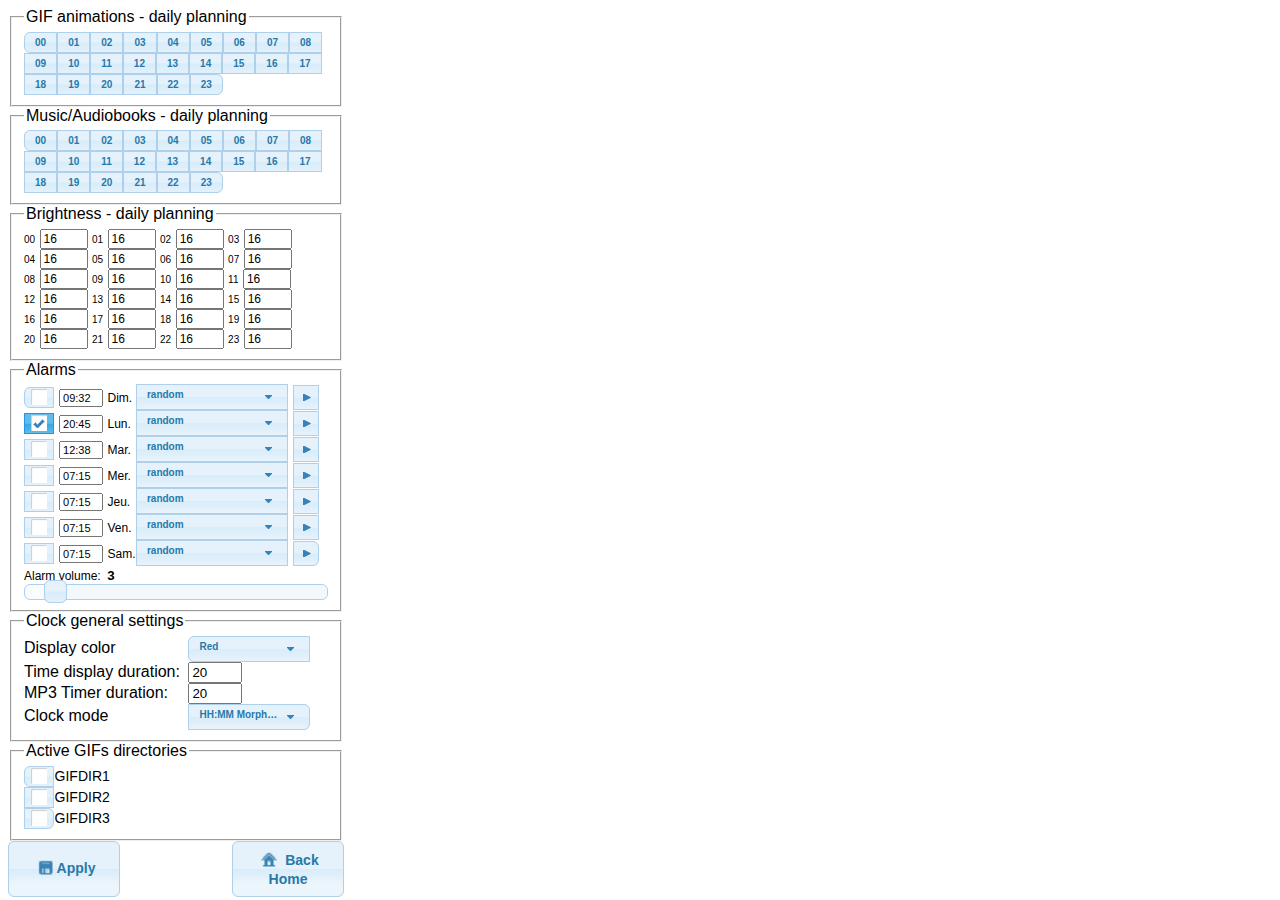
==== data/configTest.html @ 9fa5d026 "wip" ====
<html lang="en">
<head>
  <meta charset="utf-8">
  <meta name="viewport" content="width=device-width, initial-scale=1">
  <title>YoyoFRClock web conf</title>
  <link rel="stylesheet" href="jquery-ui.min.css">
  <link rel="stylesheet" href="jquery-ui.theme.min.css">
  <link rel="stylesheet" href="bootstrap-material-dtp.css">
  <link rel="shortcut icon" type="image/x-icon" href="favicon.ico">  
  <script type="text/javascript" src="jquery.min.js"></script>
  <script type="text/javascript" src="jquery-ui.min.js"></script>
  <script src="jquery.ui.touch-punch.min.js"></script>
  <script type="text/javascript" src="moment.min.js"></script>
  <script type="text/javascript" src="bootstrap-material-dtp.min.js"></script>
  <script>
    $(document).ready(function(){

        $('#widget').draggable();

        $("#submitBtn").click(function(){    
            $.ajax({
                method: "POST",
                url: "/update_config",           
                data: $("#configForm").serialize(), // serializes the form's elements.       
                success: function(data)
                {
                    alert(data); // show response from the php script.
                }
            });
        });

        $("#backHomeBtn").click(function(){        
            location.href="/menu.html";
        });
    });
    $( function() {
        $( ".cbnoicon" ).checkboxradio({
            icon: false
        });
        $( "fieldset" ).controlgroup();

        $( "#slider-alarmvol" ).slider({
            range: "max",
            min: 0,
            max: 31,
            value: document.getElementById('alarmvol').value,
            slide: function( event, ui ) {
                    $( "#alarmvol" ).val( ui.value );
            }
        });
        $( "#alarmvol" ).val( $( "#slider-alarmvol" ).slider( "value" ) );
    } );
    
    function limit(element) {
        var max_chars = 3;

        if(element.value.length > max_chars) {
            element.value = element.value.substr(0, max_chars);
        }
        if (element.value<0) element.value=0;
        if (element.value>255) element.value=255;
    }
  
  </script>
  
    <style>
        body {
            font-family: Arial, Helvetica, sans-serif;  
            max-width: 21em;          
        }    
        .gif_schedule {
            width:19em;
        }
        .gif_schedule label,.gif_schedule input {
            font-size:10;
        }
        .music_schedule {
            width:19em;
        }
        .music_schedule label,.music_schedule input {
            font-size:10;
        }
        .brightness_schedule {
            width:19em;
        }
        .brightness_schedule label {
            font-size:10;
            width:2em;        
        }
        .brightness_schedule input {
            font-size:12;
            width:4em;    
        }        
        .alarms_schedule {
            width:19em;            
        }
        .alarms_schedule label {
            font-size:6;            
        }
        .alarms_schedule input {
        }
        .alarms_schedule .txtAlarmTime {
            font-size:11;
            width:4em;            
            float:none !important;
        }
        .alarms_schedule #AlarmVolume label {
            font-size:12;
        }
        .cbalarmlbl {        
            float:none !important;
            width:4em;
            display: inline-block;
        }
        .txtAlarmLbl {
            font-size:12;
            float:none !important;
        }    
        .btnalarm {
            font-size:0.75em;        
            float:none !important;
        }
        .alarms_schedule .ui-selectmenu-button.ui-button {                
            width: 13em;
            font-size:10;
            float:none !important;
        }
        #slider-alarmvol {
            
        }
        .gifdirs_schedule{        
            width:19em;
        }
        .gifdirs_schedule label {
            font-size:6;        
        }
        .txtGifDirLbl {
            font-size:14;        
        }     
        .general_settings {
            width:19em;            
        }
        .general_settings label {
            width:10em;            
            display:inline-block;
        }
        .general_settings .ui-selectmenu-button.ui-button {                
            width:10em;
            font-size:10;
            float:none !important;
        }
        #clk_display_duration,#clk_mp3_timer {
            width:4em;                        
        }
                
        #submitBtn {
            width:8em;
            font-size:14;
            height:4em;
            float: left;
            margin: 0 auto;            

        }
        #backHomeBtn {
            width:8em;
            font-size:14;
            height:4em;
            float: right;
            margin: 0 auto;                        
        }
        
        #submitBtnIcon {
            zoom: 150%; 
            -moz-transform: scale(1.5); 
            -webkit-zoom: 1.5; 
            -ms-zoom: 1.5;
        }
        #backHomeBtnIcon {
            zoom: 150%; 
            -moz-transform: scale(1.5); 
            -webkit-zoom: 1.5; 
            -ms-zoom: 1.5;
        }

        @font-face {
        font-family: 'Material Icons';
        font-style: normal;
        font-weight: 400;
        src: url("Material-Design-Icons.woff2") format('woff2');
        }

        .material-icons {
        font-family: 'Material Icons';
        font-weight: normal;
        font-style: normal;
        font-size: 24px;
        line-height: 1;
        letter-spacing: normal;
        text-transform: none;
        display: inline-block;
        white-space: nowrap;
        word-wrap: normal;
        direction: ltr;
        -webkit-font-feature-settings: 'liga';
        -webkit-font-smoothing: antialiased;
        }

    </style>
</head>
<body>
 
<div class="widget">
    
<form action="/update_config" method="POST" id="configForm">
    
  <h2></h2>
  <fieldset class="gif_schedule">
    <legend>GIF animations - daily planning</legend>
    <label for="cbgif-1">00</label>
    <input class="cbnoicon" type="checkbox" name="cbgif-1" id="cbgif-1">
    <label for="cbgif-2">01</label>
    <input class="cbnoicon" type="checkbox" name="cbgif-2" id="cbgif-2">
    <label for="cbgif-3">02</label>
    <input class="cbnoicon" type="checkbox" name="cbgif-3" id="cbgif-3">
    <label for="cbgif-4">03</label>
    <input class="cbnoicon" type="checkbox" name="cbgif-4" id="cbgif-4">
    <label for="cbgif-5">04</label>
    <input class="cbnoicon" type="checkbox" name="cbgif-5" id="cbgif-5">
    <label for="cbgif-6">05</label>
    <input class="cbnoicon" type="checkbox" name="cbgif-6" id="cbgif-6">
    <label for="cbgif-7">06</label>
    <input class="cbnoicon" type="checkbox" name="cbgif-7" id="cbgif-7">
    <label for="cbgif-8">07</label>
    <input class="cbnoicon" type="checkbox" name="cbgif-8" id="cbgif-8">
    <label for="cbgif-9">08</label>
    <input class="cbnoicon" type="checkbox" name="cbgif-9" id="cbgif-9">
    <label for="cbgif-10">09</label>
    <input class="cbnoicon" type="checkbox" name="cbgif-10" id="cbgif-10">
    <label for="cbgif-11">10</label>
    <input class="cbnoicon" type="checkbox" name="cbgif-11" id="cbgif-11">
    <label for="cbgif-12">11</label>
    <input class="cbnoicon" type="checkbox" name="cbgif-12" id="cbgif-12">
    <label for="cbgif-13">12</label>
    <input class="cbnoicon" type="checkbox" name="cbgif-13" id="cbgif-13">
    <label for="cbgif-14">13</label>
    <input class="cbnoicon" type="checkbox" name="cbgif-14" id="cbgif-14">
    <label for="cbgif-15">14</label>
    <input class="cbnoicon" type="checkbox" name="cbgif-15" id="cbgif-15">
    <label for="cbgif-16">15</label>
    <input class="cbnoicon" type="checkbox" name="cbgif-16" id="cbgif-16">
    <label for="cbgif-17">16</label>
    <input class="cbnoicon" type="checkbox" name="cbgif-17" id="cbgif-17">
    <label for="cbgif-18">17</label>
    <input class="cbnoicon" type="checkbox" name="cbgif-18" id="cbgif-18">
    <label for="cbgif-19">18</label>
    <input class="cbnoicon" type="checkbox" name="cbgif-19" id="cbgif-19">
    <label for="cbgif-20">19</label>
    <input class="cbnoicon" type="checkbox" name="cbgif-20" id="cbgif-20">
    <label for="cbgif-21">20</label>
    <input class="cbnoicon" type="checkbox" name="cbgif-21" id="cbgif-21">
    <label for="cbgif-22">21</label>
    <input class="cbnoicon" type="checkbox" name="cbgif-22" id="cbgif-22">
    <label for="cbgif-23">22</label>
    <input class="cbnoicon" type="checkbox" name="cbgif-23" id="cbgif-23">
    <label for="cbgif-24">23</label>
    <input class="cbnoicon" type="checkbox" name="cbgif-24" id="cbgif-24">
  </fieldset>

  <fieldset class="music_schedule">
    <legend>Music/Audiobooks - daily planning</legend>
    <label for="cbMP3-1">00</label>
    <input class="cbnoicon" type="checkbox" name="cbMP3-1" id="cbMP3-1">
    <label for="cbMP3-2">01</label>
    <input class="cbnoicon" type="checkbox" name="cbMP3-2" id="cbMP3-2">
    <label for="cbMP3-3">02</label>
    <input class="cbnoicon" type="checkbox" name="cbMP3-3" id="cbMP3-3">
    <label for="cbMP3-4">03</label>
    <input class="cbnoicon" type="checkbox" name="cbMP3-4" id="cbMP3-4">
    <label for="cbMP3-5">04</label>
    <input class="cbnoicon" type="checkbox" name="cbMP3-5" id="cbMP3-5">
    <label for="cbMP3-6">05</label>
    <input class="cbnoicon" type="checkbox" name="cbMP3-6" id="cbMP3-6">
    <label for="cbMP3-7">06</label>
    <input class="cbnoicon" type="checkbox" name="cbMP3-7" id="cbMP3-7">
    <label for="cbMP3-8">07</label>
    <input class="cbnoicon" type="checkbox" name="cbMP3-8" id="cbMP3-8">
    <label for="cbMP3-9">08</label>
    <input class="cbnoicon" type="checkbox" name="cbMP3-9" id="cbMP3-9">
    <label for="cbMP3-10">09</label>
    <input class="cbnoicon" type="checkbox" name="cbMP3-10" id="cbMP3-10">
    <label for="cbMP3-11">10</label>
    <input class="cbnoicon" type="checkbox" name="cbMP3-11" id="cbMP3-11">
    <label for="cbMP3-12">11</label>
    <input class="cbnoicon" type="checkbox" name="cbMP3-12" id="cbMP3-12">
    <label for="cbMP3-13">12</label>
    <input class="cbnoicon" type="checkbox" name="cbMP3-13" id="cbMP3-13">
    <label for="cbMP3-14">13</label>
    <input class="cbnoicon" type="checkbox" name="cbMP3-14" id="cbMP3-14">
    <label for="cbMP3-15">14</label>
    <input class="cbnoicon" type="checkbox" name="cbMP3-15" id="cbMP3-15">
    <label for="cbMP3-16">15</label>
    <input class="cbnoicon" type="checkbox" name="cbMP3-16" id="cbMP3-16">
    <label for="cbMP3-17">16</label>
    <input class="cbnoicon" type="checkbox" name="cbMP3-17" id="cbMP3-17">
    <label for="cbMP3-18">17</label>
    <input class="cbnoicon" type="checkbox" name="cbMP3-18" id="cbMP3-18">
    <label for="cbMP3-19">18</label>
    <input class="cbnoicon" type="checkbox" name="cbMP3-19" id="cbMP3-19">
    <label for="cbMP3-20">19</label>
    <input class="cbnoicon" type="checkbox" name="cbMP3-20" id="cbMP3-20">
    <label for="cbMP3-21">20</label>
    <input class="cbnoicon" type="checkbox" name="cbMP3-21" id="cbMP3-21">
    <label for="cbMP3-22">21</label>
    <input class="cbnoicon" type="checkbox" name="cbMP3-22" id="cbMP3-22">
    <label for="cbMP3-23">22</label>
    <input class="cbnoicon" type="checkbox" name="cbMP3-23" id="cbMP3-23">
    <label for="cbMP3-24">23</label>
    <input class="cbnoicon" type="checkbox" name="cbMP3-24" id="cbMP3-24">
  </fieldset>

  <fieldset class="brightness_schedule">
    <legend>Brightness - daily planning</legend>
    <div>
    <label for="BrightT-1">00</label>
    <input type="number" name="BrightT-1" id="BrightT-1" oninput="limit(this);" value=16>
    <label for="BrightT-2">01</label>
    <input type="number" name="BrightT-2" id="BrightT-2" oninput="limit(this);" value=16>
    <label for="BrightT-3">02</label>
    <input type="number" name="BrightT-3" id="BrightT-3" oninput="limit(this);" value=16>
    <label for="BrightT-4">03</label>
    <input type="number" name="BrightT-4" id="BrightT-4" oninput="limit(this);" value=16>
</div>
<div>
    <label for="BrightT-5">04</label>
    <input type="number" name="BrightT-5" id="BrightT-5" oninput="limit(this);" value=16>
    <label for="BrightT-6">05</label>
    <input type="number" name="BrightT-6" id="BrightT-6" oninput="limit(this);" value=16>
    <label for="BrightT-7">06</label>
    <input type="number" name="BrightT-7" id="BrightT-7" oninput="limit(this);" value=16>
    <label for="BrightT-8">07</label>
    <input type="number" name="BrightT-8" id="BrightT-8" oninput="limit(this);" value=16>
</div><div>
    <label for="BrightT-9">08</label>
    <input type="number" name="BrightT-9" id="BrightT-9" oninput="limit(this);" value=16>
    <label for="BrightT-10">09</label>
    <input type="number" name="BrightT-10" id="BrightT-10" oninput="limit(this);" value=16>
    <label for="BrightT-11">10</label>
    <input type="number" name="BrightT-11" id="BrightT-11" oninput="limit(this);" value=16>
    <label for="BrightT-12">11</label>
    <input type="number" name="BrightT-12" id="BrightT-12" oninput="limit(this);" value=16>
</div>    <div>
    <label for="BrightT-13">12</label>
    <input type="number" name="BrightT-13" id="BrightT-13" oninput="limit(this);" value=16>
    <label for="BrightT-14">13</label>
    <input type="number" name="BrightT-14" id="BrightT-14" oninput="limit(this);" value=16>
    <label for="BrightT-15">14</label>
    <input type="number" name="BrightT-15" id="BrightT-15" oninput="limit(this);" value=16>
    <label for="BrightT-16">15</label>
    <input type="number" name="BrightT-16" id="BrightT-16" oninput="limit(this);" value=16>
</div>    <div>
    <label for="BrightT-17">16</label>
    <input type="number" name="BrightT-17" id="BrightT-17" oninput="limit(this);" value=16>
    <label for="BrightT-18">17</label>
    <input type="number" name="BrightT-18" id="BrightT-18" oninput="limit(this);" value=16>
    <label for="BrightT-19">18</label>
    <input type="number" name="BrightT-19" id="BrightT-19" oninput="limit(this);" value=16>
    <label for="BrightT-20">19</label>
    <input type="number" name="BrightT-20" id="BrightT-20" oninput="limit(this);" value=16>
</div>    <div>
    <label for="BrightT-21">20</label>
    <input type="number" name="BrightT-21" id="BrightT-21" oninput="limit(this);" value=16>
    <label for="BrightT-22">21</label>
    <input type="number" name="BrightT-22" id="BrightT-22" oninput="limit(this);" value=16>
    <label for="BrightT-23">22</label>
    <input type="number" name="BrightT-23" id="BrightT-23" oninput="limit(this);" value=16>
    <label for="BrightT-24">23</label>
    <input type="number" name="BrightT-24" id="BrightT-24" oninput="limit(this);" value=16>
    </div>
  </fieldset>
  <fieldset class="alarms_schedule">

      <legend>Alarms</legend>    
      <div>
        <input type="checkbox" name="cbal-1" id="cbal-1">
        <label for="cbal-1" ></label>        
        <input class="txtAlarmTime" type="text" name="al-1" id="al-1" value="07:15">
        <label class="cbalarmlbl" for="al-1" ><text class="txtAlarmLbl">Dim.</text></label>    
        <select class="mp3alarm" name="mp3al-1" id="mp3al-1">
            <option value="0">random</option>
        </select>
        <button class="btnalarm ui-button ui-widget ui-corner-all ui-button-icon-only" type="button" id="btnal-1">
            <span class="ui-icon ui-icon-play"></span>icon only
        </button>
</div>
    <div> 
        <input type="checkbox" name="cbal-2" id="cbal-2">
        <label for="cbal-2" ></label>
        <input class="txtAlarmTime" type="text" name="al-2" id="al-2" value="07:15">        
        <label class="cbalarmlbl" for="al-2"><text class="txtAlarmLbl">Lun.</text></label>

    
    <select class="mp3alarm" name="mp3al-2" id="mp3al-2">
        <option value="0">random</option>
    </select>
    <button class="btnalarm ui-button ui-widget ui-corner-all ui-button-icon-only" type="button" id="btnal-2">
        <span class="ui-icon ui-icon-play"></span>icon only
    </button>
</div>
    <div>
        <input type="checkbox" name="cbal-3" id="cbal-3">
        <label for="cbal-3" ></label>    
        <input class="txtAlarmTime" type="text" name="al-3" id="al-3" value="07:15">
        <label class="cbalarmlbl" for="al-3"><text class="txtAlarmLbl">Mar.</text></label>
    
    <select class="mp3alarm" name="mp3al-3" id="mp3al-3">
        <option value="0">random</option>
    </select>
    <button class="btnalarm ui-button ui-widget ui-corner-all ui-button-icon-only" type="button" id="btnal-3">
        <span class="ui-icon ui-icon-play"></span>icon only
    </button>
</div>
<div>
    <input type="checkbox" name="cbal-4" id="cbal-4">
    <label for="cbal-4" ></label>
    <input class="txtAlarmTime" type="text" name="al-4" id="al-4" value="07:15">
    <label class="cbalarmlbl" for="al-4"><text class="txtAlarmLbl">Mer.</text></label>
    
    <select class="mp3alarm" name="mp3al-4" id="mp3al-4">
        <option value="0">random</option>
    </select>
    <button class="btnalarm ui-button ui-widget ui-corner-all ui-button-icon-only" type="button" id="btnal-4">
        <span class="ui-icon ui-icon-play"></span>icon only
    </button>
</div>
    <div>
    
    <input type="checkbox" name="cbal-5" id="cbal-5">
    <label for="cbal-5" ></label>
    <input class="txtAlarmTime" type="text" name="al-5" id="al-5" value="07:15">
    <label class="cbalarmlbl" for="al-5"><text class="txtAlarmLbl">Jeu.</text></label>
    
    <select class="mp3alarm" name="mp3al-5" id="mp3al-5">
        <option value="0">random</option>
    </select>
    <button class="btnalarm ui-button ui-widget ui-corner-all ui-button-icon-only" type="button" id="btnal-5">
        <span class="ui-icon ui-icon-play"></span>icon only
    </button>
</div>
    <div>
    
    <input type="checkbox" name="cbal-6" id="cbal-6">
    <label for="cbal-6" ></label>
    <input class="txtAlarmTime" type="text" name="al-6" id="al-6" value="07:15">
    <label class="cbalarmlbl" for="al-6"><text class="txtAlarmLbl">Ven.</text></label>
    
    <select class="mp3alarm" name="mp3al-6" id="mp3al-6">
        <option value="0">random</option>
    </select>
    <button class="btnalarm ui-button ui-widget ui-corner-all ui-button-icon-only" type="button" id="btnal-6">
        <span class="ui-icon ui-icon-play"></span>icon only
    </button>
</div>
    <div>
    <input type="checkbox" name="cbal-7" id="cbal-7">
    <label for="cbal-7" ></label>
    <input class="txtAlarmTime" type="text" name="al-7" id="al-7" value="07:15">
    <label class="cbalarmlbl" for="al-7"><text class="txtAlarmLbl">Sam.</text></label>

    <select class="mp3alarm" name="mp3al-7" id="mp3al-7">
        <option value="0">random</option>
    </select>
    <button class="btnalarm ui-button ui-widget ui-corner-all ui-button-icon-only" type="button" id="btnal-7">
        <span class="ui-icon ui-icon-play"></span>icon only
    </button>
</div>
    <div id="AlarmVolume">
        <label for="alarmvol">Alarm volume:</label>
        <input type="text" id="alarmvol" name="alarmvol" readonly style="border:0; font-weight:bold;">
        <div id="slider-alarmvol"></div>
    </div>
  </fieldset>
  <fieldset class="general_settings">
    <legend>Clock general settings</legend>
    <div>
      
      <label for="clk_color">Display color</label>
      <select id="clk_color" name="clk_color">
          <option value="0">Green</option>
          <option value="1">Blue</option>
          <option value="2">Red</option>
          <option value="3">Pink</option>
          <option value="4">Yellow</option>
          <option value="5">White</option>
      </select>
    </div>
      <div><label for="clk_display_duration">Time display duration:</label>
      <input type="text" id="clk_display_duration" name="clk_display_duration" value=0>
    </div>
        <div>
      <label for="clk_mp3_timer">MP3 Timer duration:</label>
      <input type="text" id="clk_mp3_timer" name="clk_mp3_timer" value=0>
    </div>
    <div>        
        <label for="clockmode">Clock mode</label>
        <select id="clockmode" name="clockmode">
            <option value="0">HH:MM Standard</option>
            <option value="1">HH:MM:SS Standard</option>
            <option value="2">HH:MM Morphing</option>
            <option value="3">HH:MM:SS Morphing</option>            
        </select>
      </div>
  </fieldset>


  <fieldset class="gifdirs_schedule" id="gifdirs_schedule_list">
    <legend>Active GIFs directories</legend>
  </fieldset>

    <div>
        <button class="ui-button ui-widget ui-corner-all" type="button" id="submitBtn">
            <span class="ui-icon ui-icon-disk" id="submitBtnIcon"></span>Apply</button>
        
        <button class="ui-button ui-widget ui-corner-all" type="button" id="backHomeBtn">
            <span class="ui-icon ui-icon-home" id="backHomeBtnIcon"></span>
            Back Home
        </button>          
  </button>
    </div>    
</form>
 
</div>
<script type="text/javascript">
      
            $('#al-1').bootstrapMaterialDatePicker
			({
				date: false,
				shortTime: false,
				format: 'HH:mm'
            });
            $('#al-2').bootstrapMaterialDatePicker
			({
				date: false,
				shortTime: false,
				format: 'HH:mm'
            });
            $('#al-3').bootstrapMaterialDatePicker
			({
				date: false,
				shortTime: false,
				format: 'HH:mm'
            });
            $('#al-4').bootstrapMaterialDatePicker
			({
				date: false,
				shortTime: false,
				format: 'HH:mm'
            });
            $('#al-5').bootstrapMaterialDatePicker
			({
				date: false,
				shortTime: false,
				format: 'HH:mm'
            });
            $('#al-6').bootstrapMaterialDatePicker
			({
				date: false,
				shortTime: false,
				format: 'HH:mm'
            });
            $('#al-7').bootstrapMaterialDatePicker
			({
				date: false,
				shortTime: false,
				format: 'HH:mm'
            });
       
            $( "#submitbutton" ).button();

            $('#btnal-1').click(function(){    // this ajax will call on button click whose id is "btn"
                var selected=document.getElementById( 'mp3al-1' );                
                $.ajax({
                    url: '/testAlarm',   // url of file                     
                    type: 'POST',         // get or post                         
                    data: {
                        alarmIndex  : selected.selectedIndex.toString()     // variables list (key-value pair)                         
                    },
                    success: function(response){    // response from process.php
                        // do your stuff here
                    }
                });
            });
            $('#btnal-2').click(function(){    // this ajax will call on button click whose id is "btn"
                var selected=document.getElementById( 'mp3al-2' );                
                $.ajax({
                    url: '/testAlarm',   // url of file                     
                    type: 'POST',         // get or post                         
                    data: {
                        alarmIndex  : selected.selectedIndex.toString()     // variables list (key-value pair)                         
                    },
                    success: function(response){    // response from process.php
                        // do your stuff here
                    }
                });
            });
            $('#btnal-3').click(function(){    // this ajax will call on button click whose id is "btn"
                var selected=document.getElementById( 'mp3al-3' );                
                $.ajax({
                    url: '/testAlarm',   // url of file                     
                    type: 'POST',         // get or post                         
                    data: {
                        alarmIndex  : selected.selectedIndex.toString()     // variables list (key-value pair)                         
                    },
                    success: function(response){    // response from process.php
                        // do your stuff here
                    }
                });
            });
            $('#btnal-4').click(function(){    // this ajax will call on button click whose id is "btn"
                var selected=document.getElementById( 'mp3al-4' );                
                $.ajax({
                    url: '/testAlarm',   // url of file                     
                    type: 'POST',         // get or post                         
                    data: {
                        alarmIndex  : selected.selectedIndex.toString()     // variables list (key-value pair)                         
                    },
                    success: function(response){    // response from process.php
                        // do your stuff here
                    }
                });
            });
            $('#btnal-5').click(function(){    // this ajax will call on button click whose id is "btn"
                var selected=document.getElementById( 'mp3al-5' );                
                $.ajax({
                    url: '/testAlarm',   // url of file                     
                    type: 'POST',         // get or post                         
                    data: {
                        alarmIndex  : selected.selectedIndex.toString()     // variables list (key-value pair)                         
                    },
                    success: function(response){    // response from process.php
                        // do your stuff here
                    }
                });
            });
            $('#btnal-6').click(function(){    // this ajax will call on button click whose id is "btn"
                var selected=document.getElementById( 'mp3al-6' );                
                $.ajax({
                    url: '/testAlarm',   // url of file                     
                    type: 'POST',         // get or post                         
                    data: {
                        alarmIndex  : selected.selectedIndex.toString()     // variables list (key-value pair)                         
                    },
                    success: function(response){    // response from process.php
                        // do your stuff here
                    }
                });
            });
            $('#btnal-7').click(function(){    // this ajax will call on button click whose id is "btn"
                var selected=document.getElementById( 'mp3al-7' );                
                $.ajax({
                    url: '/testAlarm',   // url of file                     
                    type: 'POST',         // get or post                         
                    data: {
                        alarmIndex  : selected.selectedIndex.toString()     // variables list (key-value pair)                         
                    },
                    success: function(response){    // response from process.php
                        // do your stuff here
                    }
                });
            });
      
            ///////////////////////////////////////////////////////
            //INIT Value, to be managed from ESP32 code
            //GIF daily schedule - should cover the 24 ID
            ///////////////////////////////////////////////////////
            document.getElementById('cbgif-1').checked=0;
            //MP3 daily schedule - should cover the 24 ID
            document.getElementById('cbMP3-1').checked=0;            
            //Brightness daily schedule - should cover the 24 ID
            document.getElementById('BrightT-1').value=16;            
            //ALARM - should cover the 7 ID
            document.getElementById('mp3al-1').selectedIndex=0;
            document.getElementById('al-1').value='09:32';
            document.getElementById('cbal-1').checked=0;
            document.getElementById('mp3al-2').selectedIndex=2;
            document.getElementById('al-2').value='20:45';
            document.getElementById('cbal-2').checked=1;
            document.getElementById('mp3al-3').selectedIndex=1;
            document.getElementById('al-3').value='12:38';
            document.getElementById('cbal-3').checked=0;
            document.getElementById('alarmvol').value=3;
            //GIFs Directories - should cover all dir
            $("#gifdirs_schedule_list").append('<div><input type="checkbox" name="cbgifdir-1" id="cbgifdir-1"><label for="cbgifdir-1" ></label><text class="txtGifDirLbl">GIFDIR1</text></div>');
            $("#gifdirs_schedule_list").append('<div><input type="checkbox" name="cbgifdir-2" id="cbgifdir-2"><label for="cbgifdir-2" ></label><text class="txtGifDirLbl">GIFDIR2</text></div>');
            $("#gifdirs_schedule_list").append('<div><input type="checkbox" name="cbgifdir-3" id="cbgifdir-3"><label for="cbgifdir-3" ></label><text class="txtGifDirLbl">GIFDIR3</text></div>');
            //General clock
            document.getElementById('clk_color').selectedIndex=2;
            document.getElementById('clk_display_duration').value=20;
            document.getElementById('clk_mp3_timer').value=20;
            document.getElementById('clockmode').selectedIndex=2;
		</script>
</body>
</html>
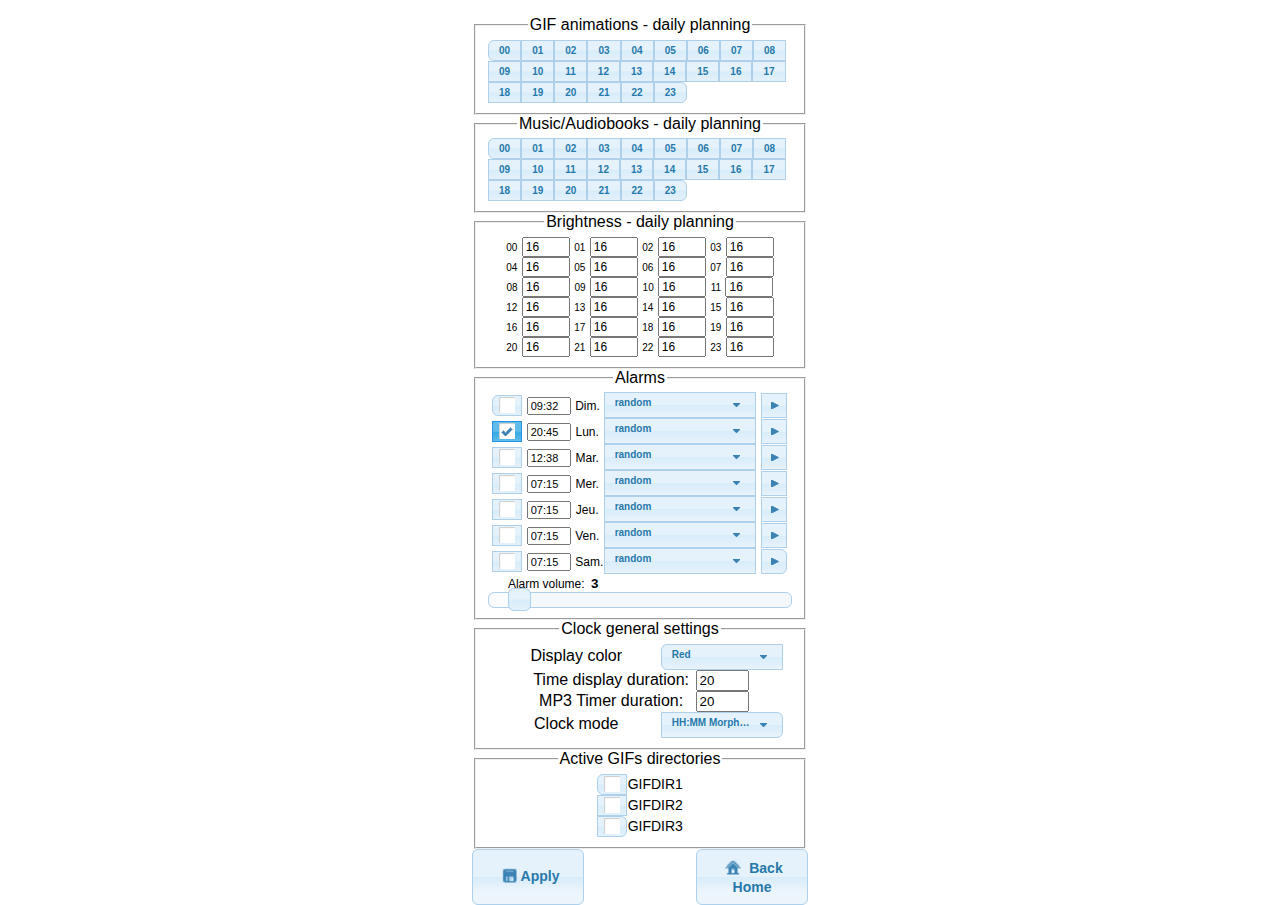
==== commit fd9bcde4: "wip" ====
--- a/data/configTest.html
+++ b/data/configTest.html
@@ -66,8 +66,11 @@
     <style>
         body {
             font-family: Arial, Helvetica, sans-serif;  
-            max-width: 21em;          
-        }    
+            max-width: 21em; 
+            display: block;
+            margin: 1.0em auto;
+            text-align: center;
+        } 
         .gif_schedule {
             width:19em;
         }
